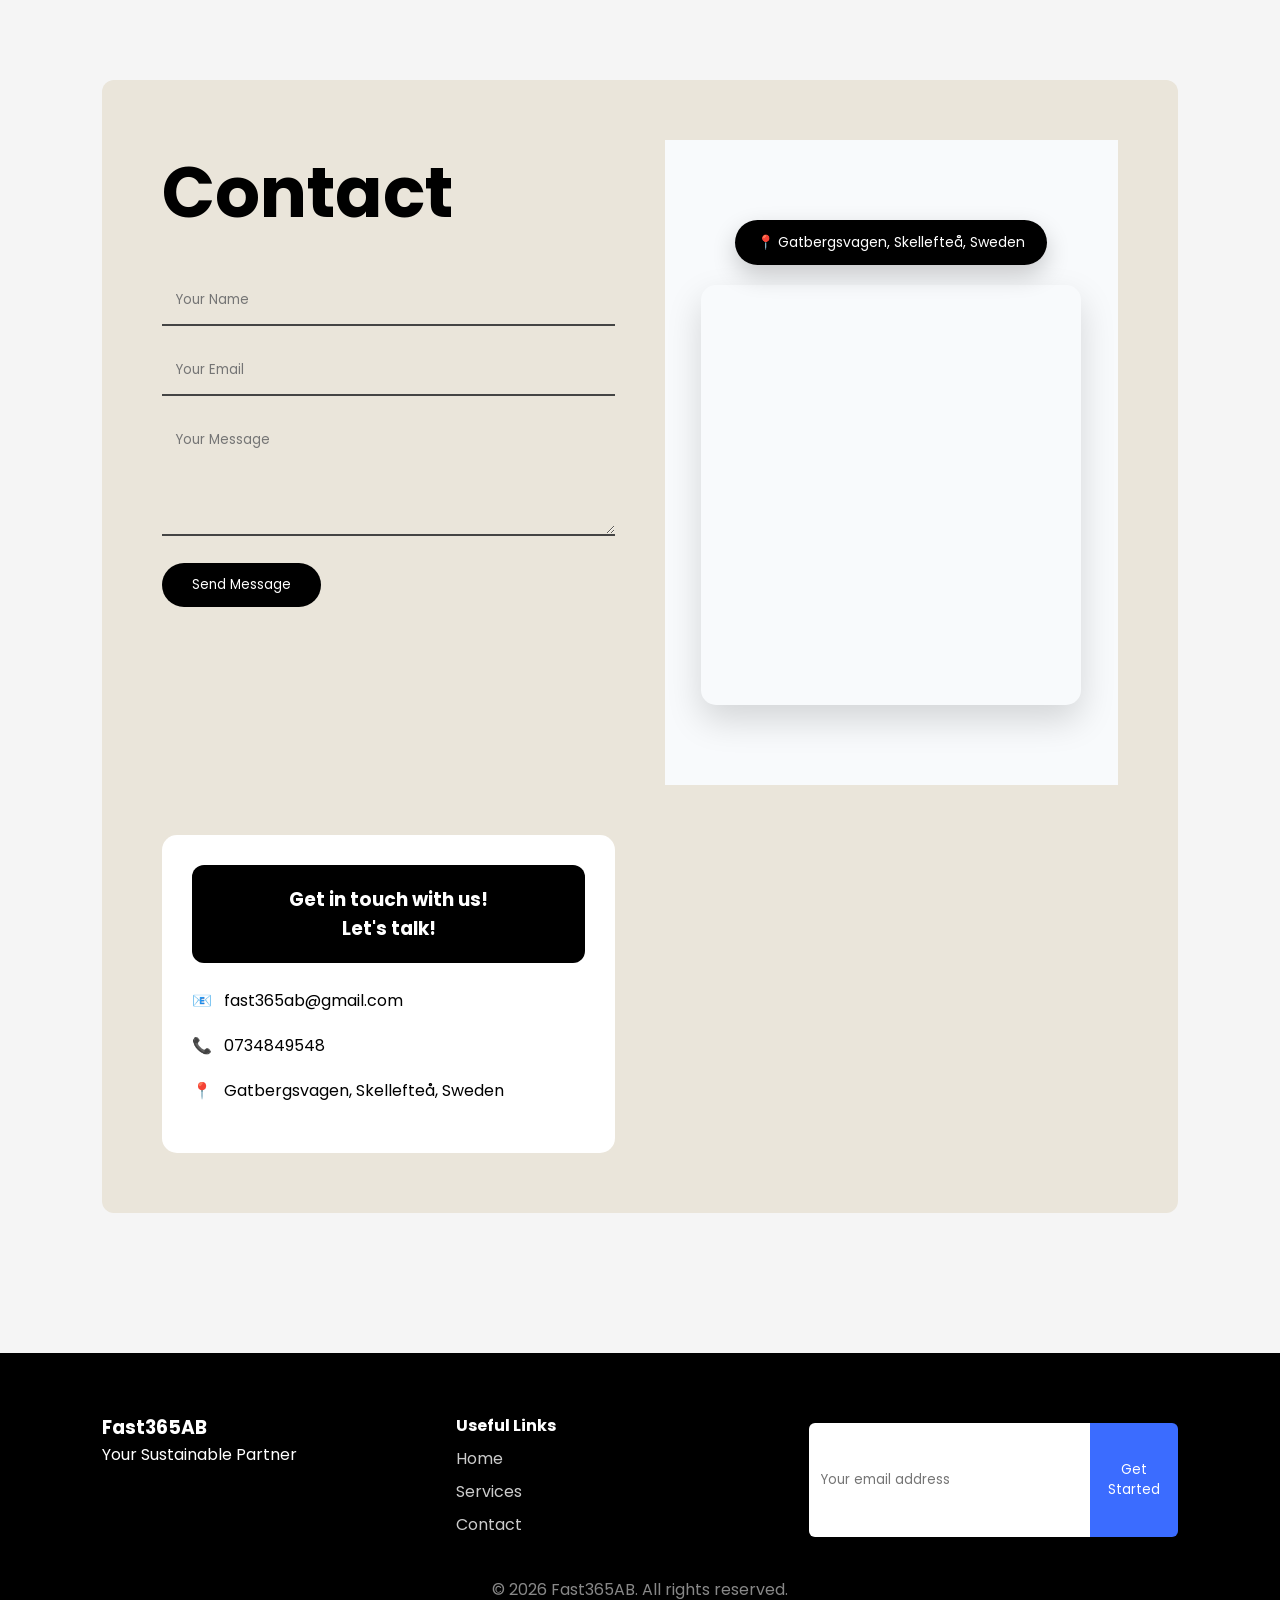
==== contact.html @ c6b79bf3 "Add files via upload" ====
<!DOCTYPE html>
<html lang="en">

<head>

<meta charset="UTF-8">
<meta name="viewport" content="width=device-width, initial-scale=1.0">

<title>Contact - Fast365AB</title>

<link rel="stylesheet" href="contact.css">

<link href="https://fonts.googleapis.com/css2?family=Poppins:wght@300;400;500;600;700&display=swap" rel="stylesheet">

</head>

<body>

<section class="contact-page">

<div class="contact-container">

<div class="contact-form">

<h1>Contact</h1>
<form id="contactForm" action="https://formspree.io/f/mzdjgezp" method="POST">

    <input type="text" name="name" placeholder="Your Name" required>
    
    <input type="email" name="email" placeholder="Your Email" required>
    
    <textarea name="message" placeholder="Your Message" required></textarea>
    
    <button type="submit">Send Message</button>
    
    </form>
    
    </div>
<!-- SUCCESS POPUP -->

<div class="popup" id="successPopup">

    <div class="popup-card">
    
    <div class="tick">✓</div>
    
    <h3>Thank You!</h3>
    
    <p>Our team will contact you soon.</p>
    
    <button onclick="closePopup()">Close</button>
    
    </div>
    
    </div>    

<section class="map-section">

    <div class="address-card">
    📍 Gatbergsvagen, Skellefteå, Sweden
    </div>
    
    <div class="map-container">
    
    <iframe
    src="https://maps.google.com/maps?q=Gatbergsvagen%20Skelleftea%20Sweden&t=&z=13&ie=UTF8&iwloc=&output=embed"
    loading="lazy">
    </iframe>
    
    </div>
    
    </section>


<div class="contact-info">

<div class="info-box">

<h3>Get in touch with us!<br>Let's talk!</h3>

</div>

<div class="info-item">
<span>📧</span>
<p> fast365ab@gmail.com</p>
</div>

<div class="info-item">
<span>📞</span>
<p>0734849548</p>
</div>

<div class="info-item">
<span>📍</span>
<p> Gatbergsvagen, Skellefteå, Sweden </p>
</div>

</div>

</div>

</section>


<footer>

<div class="footer-container">

<div>
<h3>Fast365AB</h3>
<p>Your Sustainable Partner</p>
</div>

<div class="footer-links">

<h4>Useful Links</h4>

<a href="#">Home</a>
<a href="#">Services</a>
<a href="#">Contact</a>

</div>

<form id="subscribeForm" class="subscribe-form">

    <input 
    type="email" 
    id="subscriberEmail" 
    placeholder="Your email address" 
    required
    >
    
    <button type="submit">Get Started</button>
    
    </form>
    
    <p id="subscribeMsg" class="subscribe-msg">
    Thanks for subscribing!
    </p>

</div>

</div>

<p class="copyright">
© 2026 Fast365AB. All rights reserved.
</p>

</footer>

</body>
</html>
---- contact.css ----
*{
    margin:0;
    padding:0;
    box-sizing:border-box;
    font-family:Poppins;
    }
    
    body{
    background:#f5f5f5;
    }
    
    /* CONTACT SECTION */
    
    .contact-page{
    padding:80px 8%;
    }
    
    .contact-container{
    display:grid;
    grid-template-columns:1fr 1fr;
    gap:50px;
    background:#eae5da;
    padding:60px;
    border-radius:12px;
    }
    
    /* FORM */
    
    .contact-form h1{
    font-size:70px;
    margin-bottom:30px;
    }
    
    .contact-form input,
    .contact-form textarea{
    
    width:100%;
    padding:14px;
    margin-bottom:20px;
    
    border:none;
    border-bottom:2px solid #444;
    
    background:transparent;
    
    outline:none;
    }
    
    .contact-form textarea{
    height:120px;
    }
    
    .contact-form button{
    
    background:black;
    color:white;
    
    padding:12px 30px;
    
    border:none;
    border-radius:30px;
    
    cursor:pointer;
    }
    
    /* RIGHT INFO */
    
    .contact-info{
    background:white;
    padding:30px;
    border-radius:15px;
    }
    
    .info-box{
    background:black;
    color:white;
    padding:20px;
    border-radius:12px;
    margin-bottom:25px;
    text-align:center;
    }
    
    .info-item{
    display:flex;
    align-items:center;
    gap:12px;
    margin-bottom:20px;
    }
    
    /* FOOTER */
    
    footer{
    background:#000;
    color:white;
    padding:60px 8%;
    margin-top:60px;
    }
    
    .footer-container{
    display:grid;
    grid-template-columns:repeat(3,1fr);
    gap:40px;
    }
    
    .footer-links a{
    display:block;
    color:#ccc;
    text-decoration:none;
    margin-top:8px;
    }
    
    .news-input{
    display:flex;
    margin-top:10px;
    }
    
    .news-input input{
    padding:10px;
    border:none;
    width:100%;
    }
    
    .news-input button{
    background:#2563eb;
    color:white;
    border:none;
    padding:10px 18px;
    }
    
    .copyright{
    margin-top:40px;
    text-align:center;
    color:#888;
    }
    
    /* TABLET */
    
    @media(max-width:992px){
    
    .contact-container{
    grid-template-columns:1fr;
    }
    
    .contact-form h1{
    font-size:55px;
    }
    
    .footer-container{
    grid-template-columns:1fr 1fr;
    }
    
    }
    
    /* MOBILE */
    
    @media(max-width:600px){
    
    .contact-page{
    padding:50px 5%;
    }
    
    .contact-container{
    padding:30px;
    }
    
    .contact-form h1{
    font-size:40px;
    }
    
    .news-input{
    flex-direction:column;
    gap:10px;
    }
    
    .news-input button{
    width:100%;
    }
    
    .footer-container{
    grid-template-columns:1fr;
    text-align:center;
    }
    
    }

    .map-section{
        padding:80px 8%;
        text-align:center;
        background:#f8fafc;
        position:relative;
        }
        
        /* Address Card */
        
        .address-card{
        
        display:inline-block;
        
        background:black;
        color:white;
        
        padding:12px 22px;
        
        border-radius:30px;
        
        font-size:14px;
        
        margin-bottom:20px;
        
        box-shadow:0 10px 25px rgba(0,0,0,0.2);
        
        }
        
        /* Map */
        
        .map-container{
        
        width:100%;
        height:420px;
        
        border-radius:15px;
        
        overflow:hidden;
        
        box-shadow:0 15px 35px rgba(0,0,0,0.15);
        
        }
        
        .map-container iframe{
        
        width:100%;
        height:100%;
        border:0;
        
        }/* POPUP */

.popup{

    position:fixed;
    top:0;
    left:0;
    width:100%;
    height:100%;
    
    background:rgba(0,0,0,0.6);
    
    display:none;
    justify-content:center;
    align-items:center;
    
    }
    
    .popup-card{
    
    background:rgba(255,255,255,0.2);
    backdrop-filter:blur(10px);
    
    padding:40px;
    border-radius:20px;
    text-align:center;
    color:white;
    
    box-shadow:0 20px 50px rgba(0,0,0,0.3);
    
    }
    
    .tick{
    
    font-size:50px;
    color:#00ffae;
    
    margin-bottom:10px;
    
    }


    .newsletter{
        max-width:320px;
        }
        
        .subscribe-form{
        
        display:flex;
        width:100%;
        margin-top:10px;
        
        }
        
        .subscribe-form input{
        
        flex:1;
        padding:12px;
        
        border:none;
        outline:none;
        
        border-radius:6px 0 0 6px;
        
        }
        
        .subscribe-form button{
        
        padding:12px 18px;
        
        border:none;
        background:#3b6cff;
        
        color:white;
        
        border-radius:0 6px 6px 0;
        
        cursor:pointer;
        
        transition:0.3s;
        
        }
        
        .subscribe-form button:hover{
        
        background:#2955d9;
        
        }
        
        #subscribeMsg{
        
        display:none;
        
        color:#4CAF50;
        
        font-size:14px;
        
        margin-top:8px;
        
        }
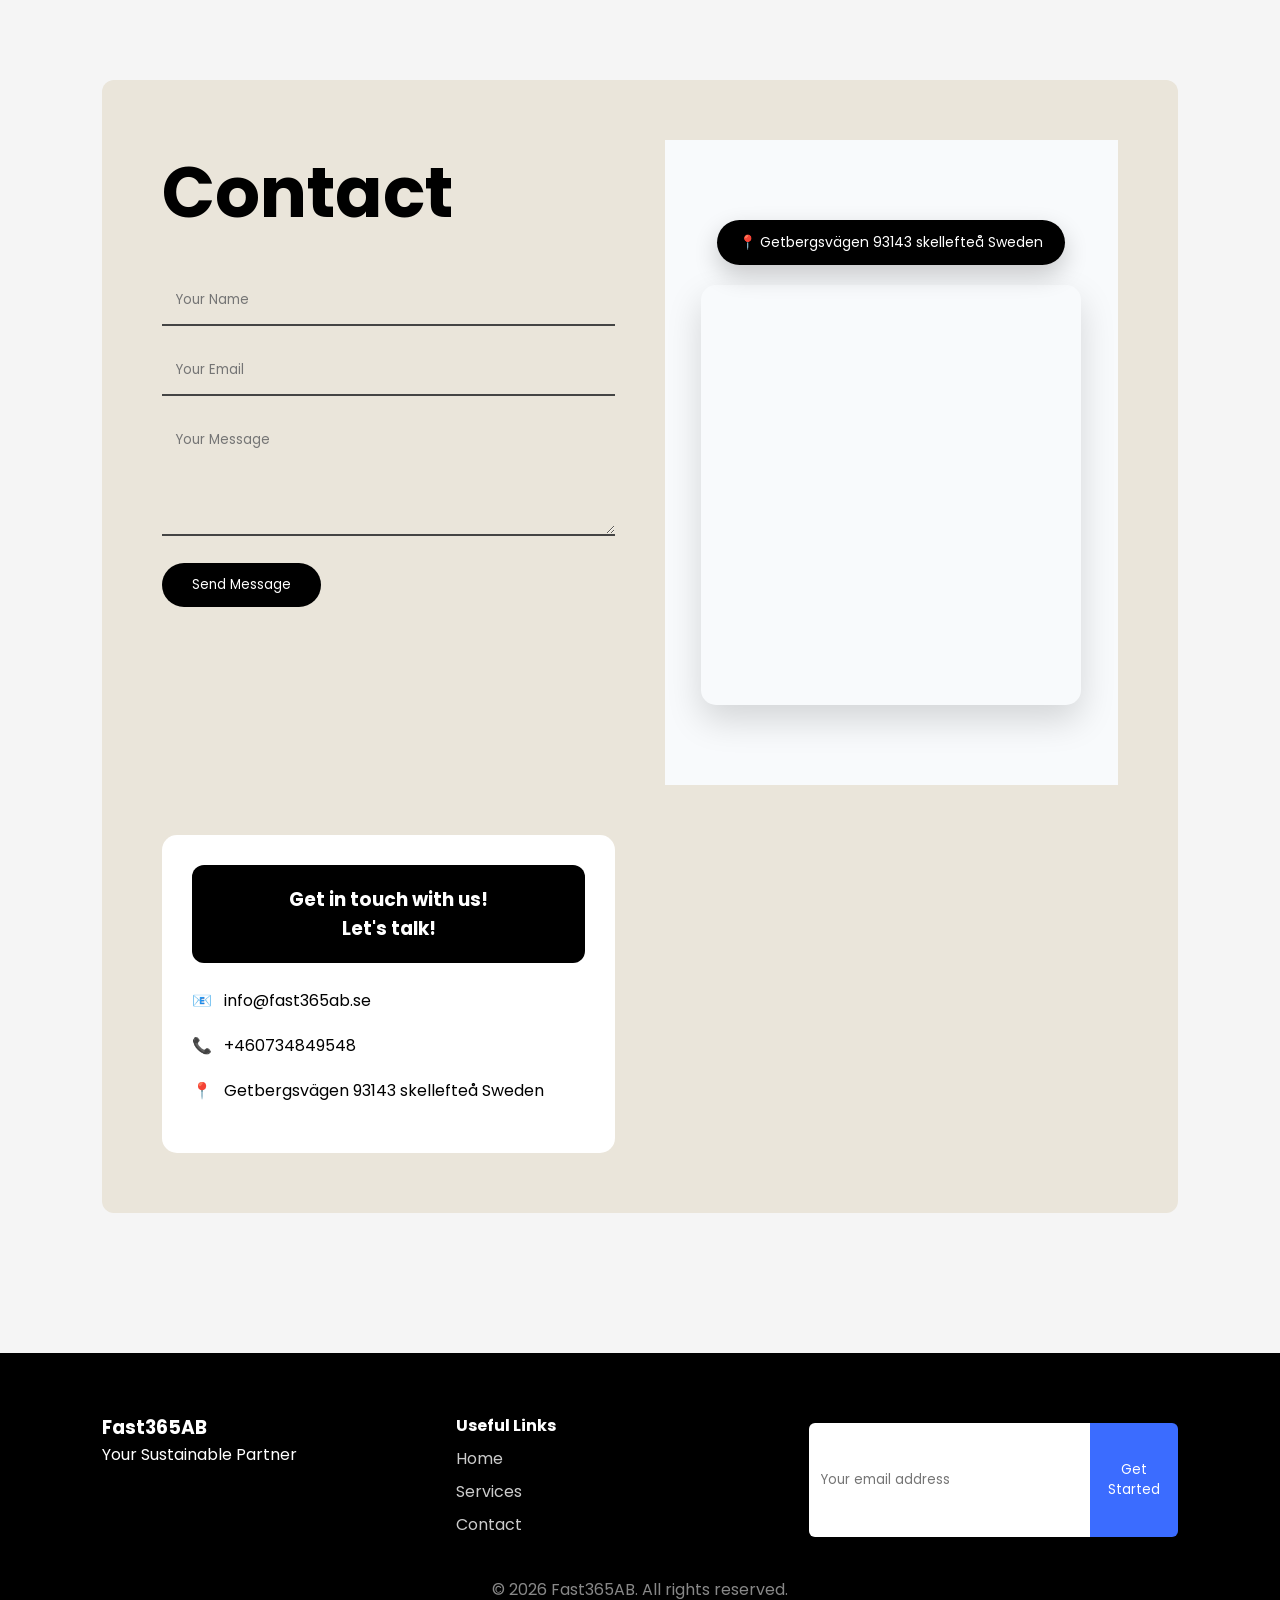
==== commit bf4127a9: "contact.html" ====
--- a/contact.html
+++ b/contact.html
@@ -57,7 +57,7 @@
 <section class="map-section">
 
     <div class="address-card">
-    📍 Gatbergsvagen, Skellefteå, Sweden
+    📍 Getbergsvägen 93143 skellefteå Sweden
     </div>
     
     <div class="map-container">
@@ -82,17 +82,17 @@
 
 <div class="info-item">
 <span>📧</span>
-<p> fast365ab@gmail.com</p>
+<p> info@fast365ab.se</p>
 </div>
 
 <div class="info-item">
 <span>📞</span>
-<p>0734849548</p>
+<p>+460734849548</p>
 </div>
 
 <div class="info-item">
 <span>📍</span>
-<p> Gatbergsvagen, Skellefteå, Sweden </p>
+<p>  Getbergsvägen 93143 skellefteå Sweden </p>
 </div>
 
 </div>
@@ -149,4 +149,4 @@
 </footer>
 
 </body>
-</html>+</html>
